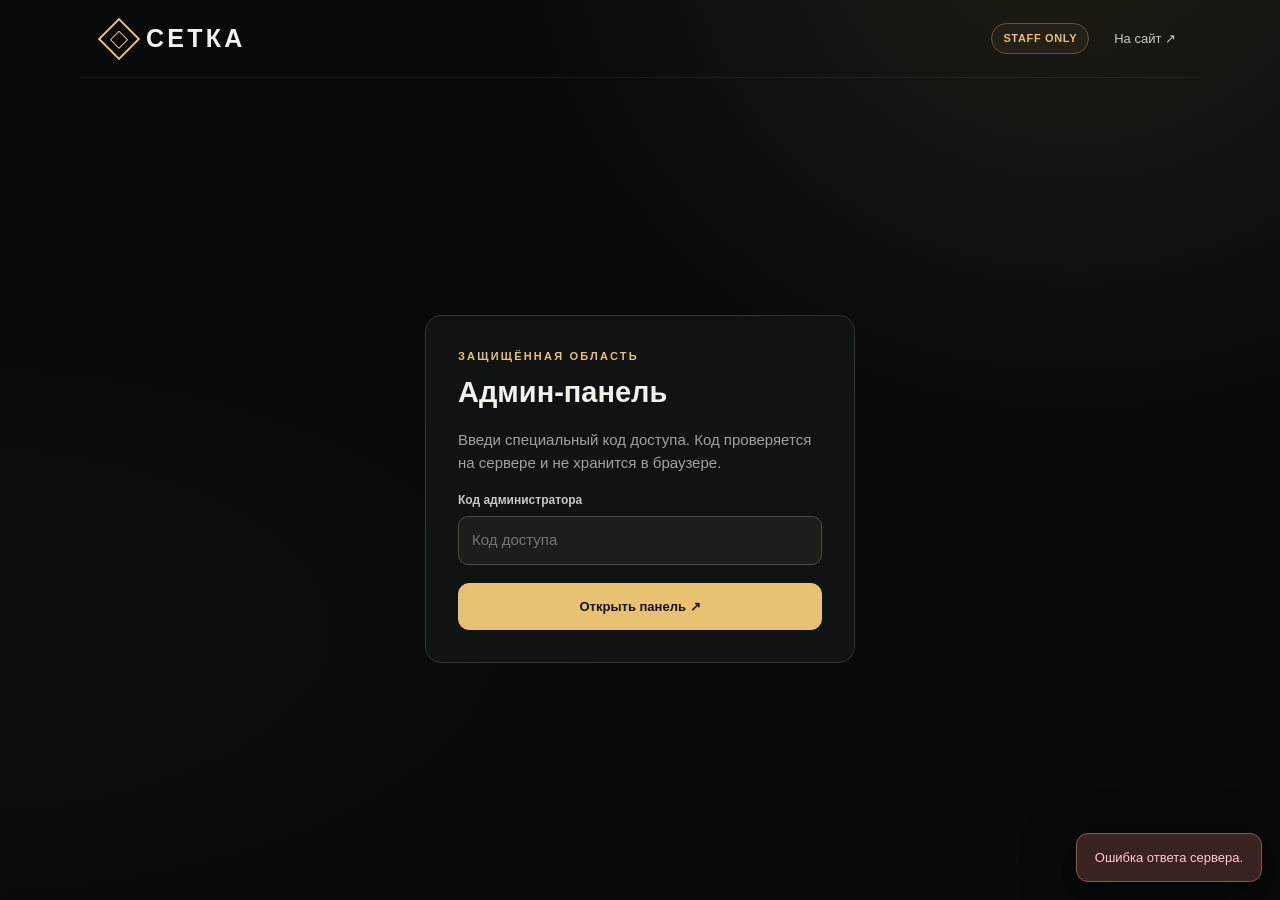
==== static/admin.html @ 36d65f22 "Rename admin.html to static/admin.html" ====
<!doctype html><html lang="ru"><head><meta charset="UTF-8"><meta name="viewport" content="width=device-width,initial-scale=1"><meta name="theme-color" content="#080909"><title>Админ-панель · СЕТКА AFTER DARK</title><link rel="stylesheet" href="/app.css"></head><body data-page="admin">
<header class="wrap topbar"><a class="brand" href="/"><i class="brand-icon"></i>СЕТКА</a><nav class="nav"><span class="chip">STAFF ONLY</span><a class="keep" href="/">На сайт ↗</a></nav></header>
<section id="loginPanel" class="wrap centered"><form id="loginForm" class="panel login"><div class="eyebrow">ЗАЩИЩЁННАЯ ОБЛАСТЬ</div><h1>Админ-панель</h1><p class="muted">Введи специальный код доступа. Код проверяется на сервере и не хранится в браузере.</p><div class="field topspace"><label for="accessCode">Код администратора</label><input id="accessCode" type="password" placeholder="Код доступа" required autocomplete="current-password"></div><button class="btn btn-gold topspace" style="width:100%">Открыть панель ↗</button></form></section>
<div id="adminArea" class="wrap admin-layout hide"><aside class="sidebar"><button class="side-item active" data-tab="overview">◎ Участники</button><button class="side-item" data-tab="add">＋ Новый участник</button><button class="side-item" data-tab="settings">⚙ Настройки сезона</button><button class="side-item" data-tab="audit">≡ Журнал</button><button class="side-item" id="logoutBtn">↪ Выйти</button></aside><main class="main">
<section id="tab-overview"><div class="dash-head"><div><div class="eyebrow">СЕТКА / NIGHT CONTROL</div><h1>Участники</h1><p class="muted small">Учёт ночных покупок и выдачи призов.</p></div><button class="btn btn-gold" id="goAdd">+ Добавить</button></div><div class="stats"><div class="stat"><span>Участников</span><b id="statPlayers">—</b></div><div class="stat"><span>Подтверждено покупок</span><b id="statPurchases">—</b></div><div class="stat"><span>Призов выдано</span><b id="statDelivered">—</b></div></div><div class="toolbar"><input id="playerSearch" placeholder="Поиск по нику или номеру телефона" aria-label="Поиск"><button class="btn btn-ghost" id="refreshBtn">↻</button></div><div class="table-wrap"><table class="data-table"><thead><tr><th>Участник</th><th>Телефон</th><th>Прогресс</th><th>Пропуск</th><th></th></tr></thead><tbody id="playersTbody"></tbody></table></div></section>
<section id="tab-add" class="hide"><div class="dash-head"><div><div class="eyebrow">РЕГИСТРАЦИЯ</div><h1>Новый участник</h1></div></div><form id="addPlayerForm" class="panel form-grid"><div class="field"><label for="newNick">Игровой ник *</label><input id="newNick" placeholder="Например, Mzester" maxlength="64" minlength="2" required></div><div class="field"><label for="newPhone">Номер телефона *</label><input id="newPhone" type="tel" placeholder="+7 999 123-45-67" required></div><div class="field span2"><label class="form-row"><input id="newPaid" type="checkbox" checked><span>Пропуск 500 ₽ оплачен</span></label><p class="small muted" style="margin:0">Отмечай только после фактической оплаты. Только оплаченный пропуск позволяет собирать отметки.</p></div><div class="field span2"><label class="form-row"><input id="newConsent" type="checkbox" required><span>Подтверждаю, что участник дал согласие на обработку ника и телефона для программы</span></label></div><div class="field span2"><button class="btn btn-gold" style="width:fit-content">Создать участника</button></div></form></section>
<section id="tab-player" class="hide"><div class="dash-head"><div><button class="btn btn-small btn-ghost" id="backToPlayers">← Все участники</button><h1 id="detailNick">Участник</h1><p id="detailPhone" class="muted small"></p></div><span id="passStatus" class="kbadge"></span></div><div class="panel"><div class="player-hero"><div><div class="eyebrow">ПРОГРЕСС УЧАСТНИКА</div><h2 style="font-size:32px;margin:10px 0" id="detailProgress">0 / 30 покупок</h2><p class="muted small">За каждую подтверждённую покупку от 400 ₽ с 21:00 до 09:00 — одна отметка.</p><div class="copy-wrap" style="margin-top:15px"><input id="privateLink" readonly aria-label="Персональная ссылка игрока"><button class="btn btn-small btn-gold" id="copyLink">Копировать</button></div><div class="form-row topspace"><button class="btn btn-small btn-ghost" id="togglePass">Изменить статус пропуска</button></div></div><div class="ring" id="detailRing"><div class="ring-inner"><b id="ringCount">0</b><span>из 30</span></div></div></div></div><div class="panel topspace"><div class="section-head"><div><div class="eyebrow">НОВАЯ ПОКУПКА</div><h2 style="font-size:22px">Подтвердить и добавить +1 ночь</h2></div></div><form id="purchaseForm" class="form-grid"><div class="field"><label for="purchaseAmount">Сумма покупки, ₽ *</label><input id="purchaseAmount" type="number" min="400" step="1" value="400" required></div><div class="field"><label for="purchaseTime">Дата и время по Москве *</label><input id="purchaseTime" type="datetime-local" required></div><div class="field span2"><label for="purchaseReceipt">Номер операции (желательно)</label><input id="purchaseReceipt" placeholder="Например, номер операции из SmartShell" maxlength="96"><span class="muted small">Если указан, повторно записать ту же операцию система не позволит.</span></div><div class="field span2"><button class="btn btn-gold" id="confirmPurchaseBtn">Подтвердить покупку · +1 ночь</button></div></form></div><div class="panel topspace"><div class="section-head"><div><div class="eyebrow">НАГРАДЫ И ВЫДАЧА</div><h2 style="font-size:22px">Открытые подарки</h2></div></div><div id="detailRewards" class="prizelist"></div></div><div class="panel topspace"><div class="eyebrow">ИСТОРИЯ ПОДТВЕРЖДЕНИЙ</div><div id="detailHistory" class="history topspace muted"></div></div></section>
<section id="tab-settings" class="hide"><div class="eyebrow">ПАРАМЕТРЫ</div><h1>Сезон</h1><p class="muted">Покупки засчитываются только в пределах установленных дат сезона.</p><form id="seasonForm" class="panel form-grid"><div class="field span2"><label for="seasonName">Название сезона</label><input id="seasonName" required></div><div class="field"><label for="seasonStart">Дата начала</label><input id="seasonStart" type="date" required></div><div class="field"><label for="seasonEnd">Дата окончания</label><input id="seasonEnd" type="date" required></div><div class="field span2"><button class="btn btn-gold" style="width:fit-content">Сохранить настройки</button></div></form><div class="notice topspace">Ночной период 21:00–09:00 по Москве. Например, покупка 01.12 в 02:00 относится к игровой ночи 30.11. При смене дат уже подтверждённые отметки не удаляются.</div></section>
<section id="tab-audit" class="hide"><div class="eyebrow">БЕЗОПАСНОСТЬ</div><h1>Журнал действий</h1><p class="muted small">Последние 15 операций администраторов.</p><div class="panel"><ul id="auditList" class="audit"></ul></div></section>
</main></div><div id="toast" class="toast hide" role="status"></div><script src="/app.js" defer></script></body></html>
---- app.css ----
:root{--bg:#080909;--surface:#111313;--surface2:#1a1c1b;--surface3:#242625;--gold:#e8c273;--gold2:#aa8a4d;--fg:#f3f1ec;--muted:#a1a29e;--line:#30322f;--green:#9fd7ab;--red:#ffa39c;--r:16px}*{box-sizing:border-box}html{scroll-behavior:smooth}body{margin:0;background:radial-gradient(ellipse at 84% -10%,rgba(232,194,115,.10),transparent 38%),radial-gradient(ellipse at -5% 70%,rgba(187,160,99,.035),transparent 38%),var(--bg);color:var(--fg);font:15px/1.48 Inter,Arial,Helvetica,sans-serif;min-height:100vh}button,input{font:inherit}button{cursor:pointer}a{color:inherit;text-decoration:none}a:hover{color:var(--gold)}.wrap{max-width:1120px;margin:auto;padding:0 24px}.topbar{height:78px;display:flex;align-items:center;justify-content:space-between;border-bottom:1px solid rgba(255,255,255,.055)}.brand{font-size:25px;font-weight:900;letter-spacing:.13em;display:flex;align-items:center;gap:12px}.brand-icon{width:30px;height:30px;border:2px solid var(--gold);transform:rotate(45deg);display:inline-grid;place-items:center}.brand-icon:after{content:'';width:11px;height:11px;border:1px solid var(--gold)}.eyebrow{font-size:11px;font-weight:800;letter-spacing:.2em;color:var(--gold);text-transform:uppercase}.nav{display:flex;align-items:center;gap:25px;font-size:13px;color:#c7c9c4}.chip{color:var(--gold);border:1px solid #665536;background:#241f17;border-radius:999px;padding:6px 11px;font-size:11px;font-weight:800;letter-spacing:.06em}.hero{display:grid;grid-template-columns:1.2fr .8fr;gap:36px;align-items:center;padding-top:92px;padding-bottom:85px}.hero h1{font-size:clamp(42px,7vw,84px);line-height:1;letter-spacing:-.057em;margin:21px 0 22px;font-weight:900}.hero h1 em{color:var(--gold);font-style:normal}.hero p{color:#c0c0bb;font-size:18px;max-width:560px;line-height:1.65}.actions{display:flex;flex-wrap:wrap;gap:11px;margin-top:28px}.btn{border:1px solid var(--line);background:#222522;color:#fff;padding:13px 18px;min-height:47px;border-radius:11px;display:inline-flex;align-items:center;justify-content:center;gap:9px;font-size:13px;font-weight:800;transition:filter .15s,transform .15s}.btn:hover{filter:brightness(1.1);color:inherit}.btn:active{transform:translateY(1px)}.btn-gold{background:var(--gold);color:#151411;border-color:var(--gold)}.btn-gold:hover{color:#151411}.btn-ghost{background:transparent;border-color:#696251}.btn-red{background:#4a201d;border-color:#6e3530;color:#ffd2ce}.btn-small{font-size:12px;min-height:36px;padding:7px 10px}.btn:disabled{opacity:.48;cursor:not-allowed}.hero-visual{background:linear-gradient(150deg,#26231b,#0f100f 75%);border:1px solid #4f4430;border-radius:23px;padding:28px;box-shadow:0 20px 100px rgba(0,0,0,.35);position:relative;overflow:hidden}.hero-visual:before{content:'';position:absolute;width:260px;height:260px;right:-95px;top:-95px;border:1px solid #6a5732;border-radius:50%;box-shadow:0 0 0 45px rgba(232,194,115,.035),0 0 0 95px rgba(232,194,115,.035)}.vtitle{font-size:11px;color:var(--muted);letter-spacing:.2em;font-weight:800}.big-number{font-weight:900;font-size:75px;letter-spacing:-.07em;line-height:1.1;color:var(--gold);margin:20px 0 5px}.visual-note{font-size:13px;color:#bab8ae}.demo-progress{width:100%;height:8px;border-radius:12px;overflow:hidden;background:#34312a;margin-top:22px}.demo-progress>div{background:var(--gold);height:100%;width:70%}.three{display:grid;grid-template-columns:repeat(3,1fr);gap:14px;margin-top:26px}.mini{border:1px solid #504632;background:#191815;border-radius:12px;padding:14px 12px}.mini b{display:block;color:var(--gold);font-size:22px}.mini span{font-size:11px;color:#b9b7b0}.section{padding:40px 0 58px}.section-head{display:flex;align-items:end;justify-content:space-between;gap:20px;margin-bottom:21px}.section h2{font-size:33px;line-height:1.12;letter-spacing:-.045em;margin:8px 0 0}.muted{color:var(--muted)}.small{font-size:12px}.cards{display:grid;grid-template-columns:repeat(3,1fr);gap:16px}.panel,.stat,.prize-card,.step-card{background:var(--surface);border:1px solid var(--line);border-radius:var(--r);padding:20px}.step-num{font-size:40px;font-weight:900;color:var(--gold);line-height:1}.step-card h3{margin:16px 0 8px}.step-card p{color:var(--muted);margin:0}.prizes-grid{display:grid;grid-template-columns:repeat(6,1fr);gap:9px}.prize-preview{min-height:100px;background:linear-gradient(145deg,#1e201d,#111311);border:1px solid #33362e;border-radius:13px;padding:11px;display:flex;flex-direction:column;justify-content:space-between}.prize-preview .num{font-size:12px;font-weight:900;color:var(--gold)}.prize-preview strong{font-size:12px;line-height:1.25}.footer{border-top:1px solid var(--line);margin-top:50px;padding:32px 0;color:var(--muted);font-size:12px}.centered{min-height:calc(100vh - 78px);display:flex;align-items:center;justify-content:center;padding:32px 0}.login{width:min(430px,100%);padding:32px}.login h1{font-size:29px;margin:7px 0 8px}.field{display:flex;flex-direction:column;gap:7px;min-width:0}.field label{font-size:12px;color:#c6c8c1;font-weight:700}.field input{background:#1c1e1b;color:var(--fg);border:1px solid #484b44;border-radius:10px;padding:12px 13px;min-height:44px;width:100%;outline:0}.field input:focus{border-color:var(--gold)}.field input[type=checkbox]{width:18px;height:18px;min-height:18px;accent-color:var(--gold)}.form-grid{display:grid;grid-template-columns:repeat(2,1fr);gap:15px}.field.span2{grid-column:span 2}.form-row{display:flex;align-items:center;gap:10px}.topspace{margin-top:18px}.admin-layout{display:grid;grid-template-columns:240px 1fr;gap:26px;padding-top:30px;padding-bottom:50px;min-height:calc(100vh - 78px)}.sidebar{border-right:1px solid var(--line);padding:8px 20px 20px 0}.side-item{display:block;width:100%;text-align:left;padding:14px 12px;background:transparent;border:1px solid transparent;color:#b7bab2;border-radius:10px;margin-bottom:5px;font-weight:700;font-size:13px}.side-item.active{background:#29261e;border-color:#51452b;color:var(--gold)}.main{min-width:0}.dash-head{display:flex;justify-content:space-between;align-items:start;gap:16px;margin-bottom:21px}.dash-head h1{font-size:32px;letter-spacing:-.035em;margin:5px 0}.stats{display:grid;grid-template-columns:repeat(3,1fr);gap:14px;margin-bottom:18px}.stat b{display:block;font-size:29px;letter-spacing:-.04em;margin-top:7px}.stat span{font-size:12px;color:var(--muted)}.line{height:1px;background:var(--line);margin:18px 0}.toolbar{display:flex;gap:10px;align-items:center;margin-bottom:15px}.toolbar input{flex:1;min-width:0;background:#1c1e1b;color:#fff;border:1px solid #44473e;border-radius:10px;padding:12px}.table-wrap{overflow:auto;border:1px solid var(--line);border-radius:12px}.data-table{width:100%;border-collapse:collapse;min-width:510px;text-align:left}.data-table th{font-size:11px;letter-spacing:.1em;color:var(--muted);background:#1b1d1a;text-transform:uppercase;padding:13px 15px}.data-table td{padding:13px 15px;border-top:1px solid var(--line);font-size:13px}.clickrow{cursor:pointer}.clickrow:hover{background:#262722}.valuebar{background:#31342f;border-radius:5px;height:6px;overflow:hidden;min-width:70px}.valuebar>span{height:100%;display:block;background:var(--gold)}.kbadge{display:inline-block;border-radius:6px;padding:4px 8px;color:var(--green);background:#203127;font-size:11px;font-weight:800}.kbadge.warn{color:var(--gold);background:#322a1a}.prizelist{display:grid;grid-template-columns:repeat(2,1fr);gap:9px}.reward-item{padding:12px;border-radius:12px;border:1px solid var(--line);display:flex;align-items:center;gap:12px;background:#1a1c19}.reward-item.done{border-color:#405640;background:#1c241c}.reward-num{width:36px;height:36px;border-radius:9px;background:#302b20;color:var(--gold);font-weight:800;display:grid;place-items:center;flex-shrink:0}.reward-detail{flex:1;min-width:0}.reward-detail b{font-size:12px;display:block}.reward-detail span{font-size:11px;color:var(--muted)}.notice{background:#252117;border:1px solid #5a4e33;border-radius:12px;padding:13px 15px;color:#ecd29c;font-size:12px}.toast{position:fixed;right:18px;bottom:18px;z-index:20;max-width:min(440px,calc(100vw - 36px));background:#263326;color:#e6ffe9;border:1px solid #4b7a53;box-shadow:0 12px 50px #0009;border-radius:12px;padding:14px 18px;font-size:13px}.toast.bad{background:#392220;border-color:#95554f;color:#ffcdca}.hide{display:none!important}.ring{--p:0;position:relative;width:185px;height:185px;border-radius:50%;background:conic-gradient(var(--gold) calc(var(--p)*1%),#34362e 0);display:grid;place-items:center;margin:auto}.ring:before{content:'';position:absolute;inset:14px;border-radius:50%;background:#151715}.ring-inner{position:relative;text-align:center}.ring-inner b{font-size:49px;color:var(--gold);letter-spacing:-.08em;line-height:1}.ring-inner span{display:block;color:var(--muted);font-size:11px}.player-hero{display:grid;grid-template-columns:1fr 225px;gap:20px;align-items:center}.player-hero h1{font-size:clamp(30px,4vw,46px);margin:8px 0 6px}.player-hero .subtitle{color:var(--muted)}.milestones{display:grid;grid-template-columns:repeat(4,1fr);gap:11px}.milestone{background:#191b18;border:1px solid #343730;border-radius:11px;padding:14px}.milestone.on{border-color:#756136;background:#262217}.milestone b{display:block;color:var(--gold);font-size:22px}.milestone span{color:var(--muted);font-size:11px}.history{font-size:12px}.icon-dot{width:7px;height:7px;border-radius:50%;background:var(--gold);display:inline-block;margin-right:6px}details summary{cursor:pointer;padding:12px 0;color:var(--gold)}.callout{background:#1e1d17;border:1px solid #48402c;padding:17px;border-radius:12px}.callout b{color:var(--gold)}.copy-wrap{display:flex;gap:7px}.copy-wrap input{background:#1a1c1b;border:1px solid #44473f;padding:9px 11px;color:var(--fg);min-width:0;flex:1;border-radius:9px;font-size:12px}.audit li{margin-bottom:10px;font-size:12px;color:#bfc1bb}.audit time{color:var(--gold);font-size:11px}.only-mobile{display:none}@media(max-width:850px){.hero{grid-template-columns:1fr;gap:20px;padding-top:56px}.hero-visual{max-width:580px}.prizes-grid{grid-template-columns:repeat(3,1fr)}.cards{grid-template-columns:1fr}.admin-layout{grid-template-columns:1fr;gap:10px}.sidebar{border-right:0;border-bottom:1px solid var(--line);padding:0;display:flex;gap:7px;overflow:auto}.side-item{width:auto;white-space:nowrap;padding:11px 12px}.dash-head{flex-wrap:wrap}}@media(max-width:580px){.wrap{padding:0 15px}.topbar{height:68px}.brand{font-size:20px}.nav{gap:10px}.nav a:not(.keep){display:none}.hero{padding-top:40px;padding-bottom:45px}.hero h1{font-size:53px}.hero p{font-size:15px}.section{padding:25px 0}.section h2{font-size:27px}.prizes-grid{grid-template-columns:repeat(2,1fr)}.stats{grid-template-columns:1fr 1fr}.stats .stat:last-child{grid-column:span 2}.prizelist{grid-template-columns:1fr}.form-grid{grid-template-columns:1fr}.field.span2{grid-column:span 1}.player-hero{grid-template-columns:1fr}.ring{width:160px;height:160px}.milestones{grid-template-columns:repeat(2,1fr)}.login{padding:22px}.dash-head h1{font-size:28px}.only-mobile{display:initial}}
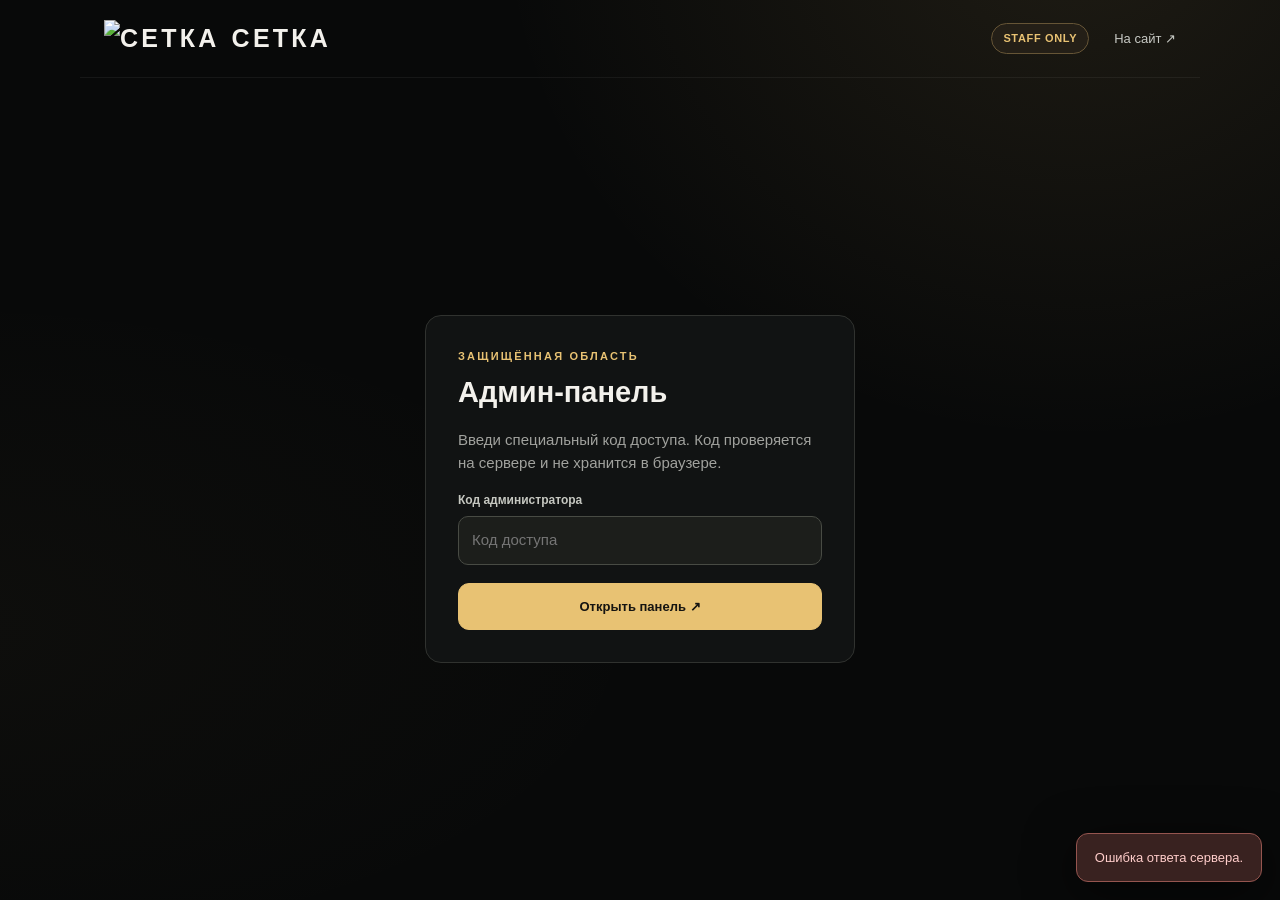
==== commit 8fad202a: "Add files via upload" ====
--- a/static/admin.html
+++ b/static/admin.html
@@ -1,10 +1,10 @@
 <!doctype html><html lang="ru"><head><meta charset="UTF-8"><meta name="viewport" content="width=device-width,initial-scale=1"><meta name="theme-color" content="#080909"><title>Админ-панель · СЕТКА AFTER DARK</title><link rel="stylesheet" href="/app.css"></head><body data-page="admin">
-<header class="wrap topbar"><a class="brand" href="/"><i class="brand-icon"></i>СЕТКА</a><nav class="nav"><span class="chip">STAFF ONLY</span><a class="keep" href="/">На сайт ↗</a></nav></header>
+<header class="wrap topbar"><a class="brand" href="/"><img class="brand-logo" src="/logo.png" alt="СЕТКА"><span>СЕТКА</span></a><nav class="nav"><span class="chip">STAFF ONLY</span><a class="keep" href="/">На сайт ↗</a></nav></header>
 <section id="loginPanel" class="wrap centered"><form id="loginForm" class="panel login"><div class="eyebrow">ЗАЩИЩЁННАЯ ОБЛАСТЬ</div><h1>Админ-панель</h1><p class="muted">Введи специальный код доступа. Код проверяется на сервере и не хранится в браузере.</p><div class="field topspace"><label for="accessCode">Код администратора</label><input id="accessCode" type="password" placeholder="Код доступа" required autocomplete="current-password"></div><button class="btn btn-gold topspace" style="width:100%">Открыть панель ↗</button></form></section>
 <div id="adminArea" class="wrap admin-layout hide"><aside class="sidebar"><button class="side-item active" data-tab="overview">◎ Участники</button><button class="side-item" data-tab="add">＋ Новый участник</button><button class="side-item" data-tab="settings">⚙ Настройки сезона</button><button class="side-item" data-tab="audit">≡ Журнал</button><button class="side-item" id="logoutBtn">↪ Выйти</button></aside><main class="main">
-<section id="tab-overview"><div class="dash-head"><div><div class="eyebrow">СЕТКА / NIGHT CONTROL</div><h1>Участники</h1><p class="muted small">Учёт ночных покупок и выдачи призов.</p></div><button class="btn btn-gold" id="goAdd">+ Добавить</button></div><div class="stats"><div class="stat"><span>Участников</span><b id="statPlayers">—</b></div><div class="stat"><span>Подтверждено покупок</span><b id="statPurchases">—</b></div><div class="stat"><span>Призов выдано</span><b id="statDelivered">—</b></div></div><div class="toolbar"><input id="playerSearch" placeholder="Поиск по нику или номеру телефона" aria-label="Поиск"><button class="btn btn-ghost" id="refreshBtn">↻</button></div><div class="table-wrap"><table class="data-table"><thead><tr><th>Участник</th><th>Телефон</th><th>Прогресс</th><th>Пропуск</th><th></th></tr></thead><tbody id="playersTbody"></tbody></table></div></section>
-<section id="tab-add" class="hide"><div class="dash-head"><div><div class="eyebrow">РЕГИСТРАЦИЯ</div><h1>Новый участник</h1></div></div><form id="addPlayerForm" class="panel form-grid"><div class="field"><label for="newNick">Игровой ник *</label><input id="newNick" placeholder="Например, Mzester" maxlength="64" minlength="2" required></div><div class="field"><label for="newPhone">Номер телефона *</label><input id="newPhone" type="tel" placeholder="+7 999 123-45-67" required></div><div class="field span2"><label class="form-row"><input id="newPaid" type="checkbox" checked><span>Пропуск 500 ₽ оплачен</span></label><p class="small muted" style="margin:0">Отмечай только после фактической оплаты. Только оплаченный пропуск позволяет собирать отметки.</p></div><div class="field span2"><label class="form-row"><input id="newConsent" type="checkbox" required><span>Подтверждаю, что участник дал согласие на обработку ника и телефона для программы</span></label></div><div class="field span2"><button class="btn btn-gold" style="width:fit-content">Создать участника</button></div></form></section>
-<section id="tab-player" class="hide"><div class="dash-head"><div><button class="btn btn-small btn-ghost" id="backToPlayers">← Все участники</button><h1 id="detailNick">Участник</h1><p id="detailPhone" class="muted small"></p></div><span id="passStatus" class="kbadge"></span></div><div class="panel"><div class="player-hero"><div><div class="eyebrow">ПРОГРЕСС УЧАСТНИКА</div><h2 style="font-size:32px;margin:10px 0" id="detailProgress">0 / 30 покупок</h2><p class="muted small">За каждую подтверждённую покупку от 400 ₽ с 21:00 до 09:00 — одна отметка.</p><div class="copy-wrap" style="margin-top:15px"><input id="privateLink" readonly aria-label="Персональная ссылка игрока"><button class="btn btn-small btn-gold" id="copyLink">Копировать</button></div><div class="form-row topspace"><button class="btn btn-small btn-ghost" id="togglePass">Изменить статус пропуска</button></div></div><div class="ring" id="detailRing"><div class="ring-inner"><b id="ringCount">0</b><span>из 30</span></div></div></div></div><div class="panel topspace"><div class="section-head"><div><div class="eyebrow">НОВАЯ ПОКУПКА</div><h2 style="font-size:22px">Подтвердить и добавить +1 ночь</h2></div></div><form id="purchaseForm" class="form-grid"><div class="field"><label for="purchaseAmount">Сумма покупки, ₽ *</label><input id="purchaseAmount" type="number" min="400" step="1" value="400" required></div><div class="field"><label for="purchaseTime">Дата и время по Москве *</label><input id="purchaseTime" type="datetime-local" required></div><div class="field span2"><label for="purchaseReceipt">Номер операции (желательно)</label><input id="purchaseReceipt" placeholder="Например, номер операции из SmartShell" maxlength="96"><span class="muted small">Если указан, повторно записать ту же операцию система не позволит.</span></div><div class="field span2"><button class="btn btn-gold" id="confirmPurchaseBtn">Подтвердить покупку · +1 ночь</button></div></form></div><div class="panel topspace"><div class="section-head"><div><div class="eyebrow">НАГРАДЫ И ВЫДАЧА</div><h2 style="font-size:22px">Открытые подарки</h2></div></div><div id="detailRewards" class="prizelist"></div></div><div class="panel topspace"><div class="eyebrow">ИСТОРИЯ ПОДТВЕРЖДЕНИЙ</div><div id="detailHistory" class="history topspace muted"></div></div></section>
+<section id="tab-overview"><div class="dash-head"><div><div class="eyebrow">СЕТКА / NIGHT CONTROL</div><h1>Участники</h1><p class="muted small">Учёт ночных покупок и выдачи призов.</p></div><button class="btn btn-gold" id="goAdd">+ Добавить</button></div><div class="stats"><div class="stat"><span>Участников</span><b id="statPlayers">—</b></div><div class="stat"><span>Подтверждено покупок</span><b id="statPurchases">—</b></div><div class="stat"><span>Призов выдано</span><b id="statDelivered">—</b></div></div><div class="toolbar"><input id="playerSearch" placeholder="Поиск по нику или номеру телефона" aria-label="Поиск"><button class="btn btn-ghost" id="refreshBtn">↻</button></div><div class="table-wrap"><table class="data-table"><thead><tr><th>Участник</th><th>Телефон</th><th>Прогресс</th><th>Статус</th><th></th></tr></thead><tbody id="playersTbody"></tbody></table></div></section>
+<section id="tab-add" class="hide"><div class="dash-head"><div><div class="eyebrow">РЕГИСТРАЦИЯ</div><h1>Новый участник</h1></div></div><form id="addPlayerForm" class="panel form-grid"><div class="field"><label for="newNick">Игровой ник *</label><input id="newNick" placeholder="Например, Mzester" maxlength="64" minlength="2" required></div><div class="field"><label for="newPhone">Номер телефона *</label><input id="newPhone" type="tel" placeholder="+7 999 123-45-67" required></div><div class="field span2"><label class="form-row"><input id="newPaid" type="checkbox" checked><span>Участие в программе активно</span></label><p class="small muted" style="margin:0">Участие бесплатное. Снимай галочку только если нужно временно отключить игрока от программы.</p></div><div class="field span2"><label class="form-row"><input id="newConsent" type="checkbox" required><span>Подтверждаю, что участник дал согласие на обработку ника и телефона для программы</span></label></div><div class="field span2"><button class="btn btn-gold" style="width:fit-content">Создать участника</button></div></form></section>
+<section id="tab-player" class="hide"><div class="dash-head"><div><button class="btn btn-small btn-ghost" id="backToPlayers">← Все участники</button><h1 id="detailNick">Участник</h1><p id="detailPhone" class="muted small"></p></div><span id="passStatus" class="kbadge"></span></div><div class="panel"><div class="player-hero"><div><div class="eyebrow">ПРОГРЕСС УЧАСТНИКА</div><h2 style="font-size:32px;margin:10px 0" id="detailProgress">0 / 30 покупок</h2><p class="muted small">За подтверждённую покупку от 400 ₽ с 21:00 до 09:00 — одна отметка. За одну игровую ночь можно выдать только одну отметку.</p><div class="copy-wrap" style="margin-top:15px"><input id="privateLink" readonly aria-label="Персональная ссылка игрока"><button class="btn btn-small btn-gold" id="copyLink">Копировать</button></div><div class="form-row topspace"><button class="btn btn-small btn-ghost" id="togglePass">Изменить статус участия</button></div></div><div class="ring" id="detailRing"><div class="ring-inner"><b id="ringCount">0</b><span>из 30</span></div></div></div></div><div class="panel topspace"><div class="section-head"><div><div class="eyebrow">НОВАЯ ПОКУПКА</div><h2 style="font-size:22px">Подтвердить и добавить +1 ночь</h2></div></div><form id="purchaseForm" class="form-grid"><div class="field"><label for="purchaseAmount">Сумма покупки, ₽ *</label><input id="purchaseAmount" type="number" min="400" step="1" value="400" required></div><div class="field"><label for="purchaseTime">Дата и время по Москве *</label><input id="purchaseTime" type="datetime-local" required></div><div class="field span2"><label for="purchaseReceipt">Номер операции (желательно)</label><input id="purchaseReceipt" placeholder="Например, номер операции из SmartShell" maxlength="96"><span class="muted small">Если указан, повторно записать ту же операцию система не позволит.</span></div><div class="field span2"><button class="btn btn-gold" id="confirmPurchaseBtn">Подтвердить покупку · +1 ночь</button></div></form></div><div class="panel topspace"><div class="section-head"><div><div class="eyebrow">НАГРАДЫ И ВЫДАЧА</div><h2 style="font-size:22px">Открытые подарки</h2></div></div><div id="detailRewards" class="prizelist"></div></div><div class="panel topspace"><div class="eyebrow">ИСТОРИЯ ПОДТВЕРЖДЕНИЙ</div><div id="detailHistory" class="history topspace muted"></div></div></section>
 <section id="tab-settings" class="hide"><div class="eyebrow">ПАРАМЕТРЫ</div><h1>Сезон</h1><p class="muted">Покупки засчитываются только в пределах установленных дат сезона.</p><form id="seasonForm" class="panel form-grid"><div class="field span2"><label for="seasonName">Название сезона</label><input id="seasonName" required></div><div class="field"><label for="seasonStart">Дата начала</label><input id="seasonStart" type="date" required></div><div class="field"><label for="seasonEnd">Дата окончания</label><input id="seasonEnd" type="date" required></div><div class="field span2"><button class="btn btn-gold" style="width:fit-content">Сохранить настройки</button></div></form><div class="notice topspace">Ночной период 21:00–09:00 по Москве. Например, покупка 01.12 в 02:00 относится к игровой ночи 30.11. При смене дат уже подтверждённые отметки не удаляются.</div></section>
 <section id="tab-audit" class="hide"><div class="eyebrow">БЕЗОПАСНОСТЬ</div><h1>Журнал действий</h1><p class="muted small">Последние 15 операций администраторов.</p><div class="panel"><ul id="auditList" class="audit"></ul></div></section>
 </main></div><div id="toast" class="toast hide" role="status"></div><script src="/app.js" defer></script></body></html>
